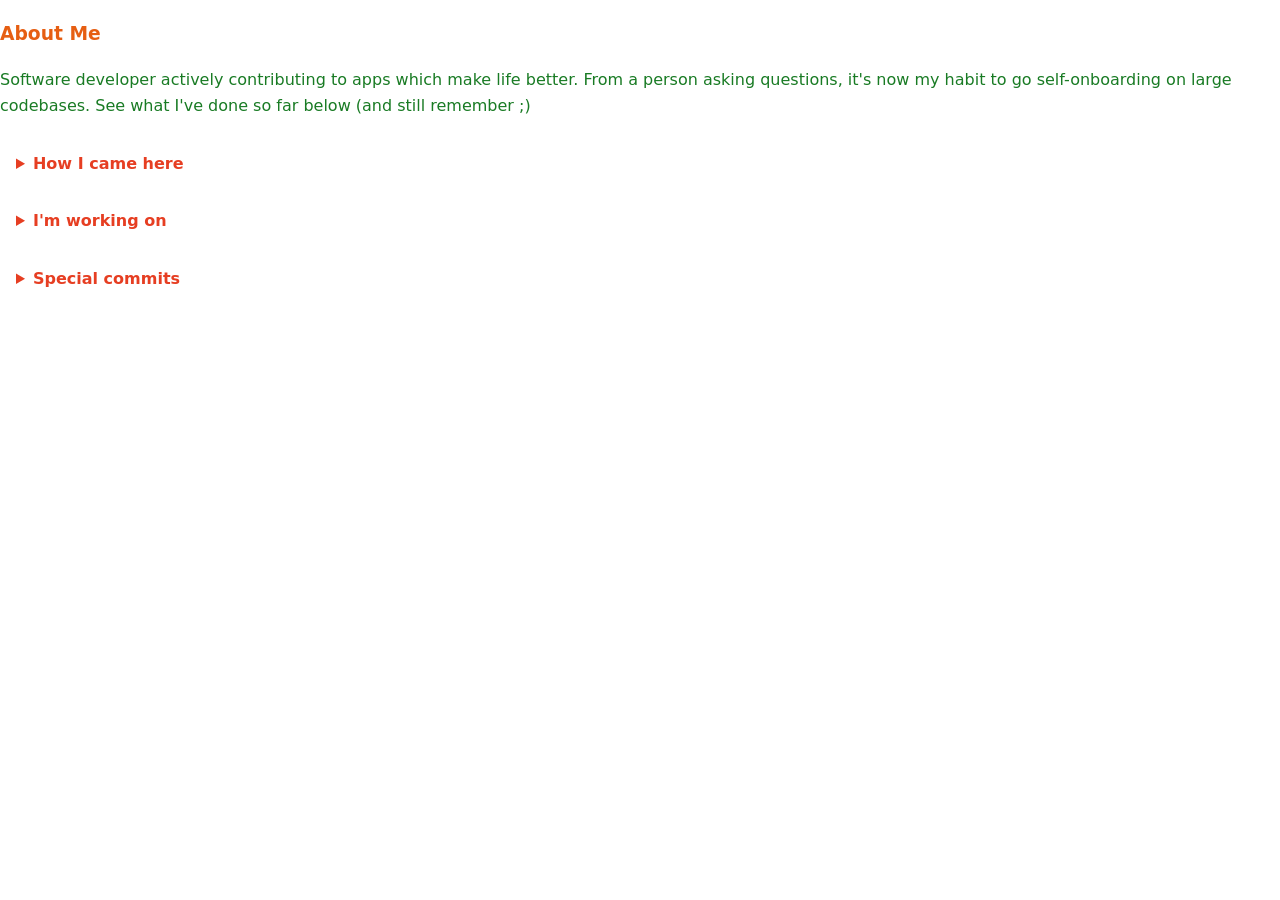
==== AboutMe.html @ f94e38d9 "MasterMind demo video" ====
<!DOCTYPE html>
<html lang="de">
<head>
  <meta charset="UTF-8" />
  <meta name="viewport" content="width=device-width, initial-scale=1.0" />
  <title>About Me</title>
  <link rel="stylesheet" href="./style/aboutMeStyle.css">
</head>
    <h3><a name="AboutMe">About Me</a></h3>
    <p>Software developer actively contributing to apps which make life better. From a person asking questions, it's now my habit to go self-onboarding on large codebases. See what I've done so far below (and still remember ;)</p>
    <details class="accordion" name="showmore"><summary>How I came here</summary>
    <div class="panel">
    <p>&hellip;</p>
    </div>
    </details>
    <details class="accordion" name="showmore"><summary>I'm working on</summary>
    <div class="panel">
    <ul>
      <li><a target="_blank" href="https://dgrothe-phd.github.io/foodQuery/">Food Query</a> Website (HTML/JS)</li>
      <li><a target="_blank" href="https://github.com/DGrothe-PhD/punktspiel">Punktspiel</a> Flutter mobile app</li>
      <li><a target="_blank" href="https://github.com/DGrothe-PhD/Mastermind">Mastermind</a> <span style="color:maroon" onClick="parent.showMasterMindVideo();">Demo</span>
      cardboard experience wordle game</li>
    </ul>
    </div>
    </details>
    <details class="accordion" name="showmore"><summary>Special commits</summary>
    <div class="panel">
    <ul>
      <li><span class="date">Jan 2026: </span><a href="https://github.com/signalapp/Signal-Desktop/issues/7690">Signal Desktop</a> bugfix</li>
      <li><span class="date">Mar 2026: </span>Translated <a href="https://github.com/v-gajjar/Minesweeper">Minesweeper React app</a></li>
    <ul>
    </div>
    </details>
<script src="./theme-toggle.js"></script>
---- style/aboutMeStyle.css ----
:root {
  --darkmodegreentext: #72ae32;
  --accent: #e63e22;
  --fg: #197b24;
  --link: #e65e12;
  --hint: rgba(97, 42, 42, 0.17);
  --border: #ddd;
  scrollbar-color: var(--darkmodegreentext) var(--hint);
  scrollbar-width: thin;
  scrollbar-gutter:stable;
}

*, *::before, *::after {
  box-sizing: border-box;
}

@media (prefers-color-scheme: dark) {
  :root {
    --fg: var(--darkmodegreentext);
    --hint: rgba(150, 120, 120, 0.3);
    --link: Tomato;
    --border: #333;
  }
}

body {
  font-family: system-ui, sans-serif;
  margin: 0;
  background: var(--bg);
  color: var(--fg);
  line-height: 1.6;
  transition: background-color 0.3s, color 0.3s;
}

body.dark-mode {
  --fg: var(--darkmodegreentext);
  --link: Tomato;
  --border: #333;
}

html.dark-mode {
  --hint: rgba(150, 120, 120, 0.3);
}

.hidden {
  display: none;
}

header h1 {
  margin: 0;
  font-size: 1.5rem;
}

main {
  padding: 1rem;
  background-repeat: no-repeat;
  background-attachment: fixed;
  background-size: cover;
}

a {
  color: var(--link);
  font-weight: bold;
}

.flex-parent {
  display: flex;
  /*padding: 20px;*/
  margin-right: 3rem;
  gap: 2rem;
  flex-wrap: wrap;
}

.flex-child {
  flex: 1 1 250px;
  padding: 10px;
  justify-content: space-between;
}

.card{
  border: 2px solid #888;
  border-radius: 17px;
  width: 30%;
  max-width: 450px;
  padding-inline: 1em;
  background-color: transparent;
  background-image: 
    linear-gradient(rgba(255, 255, 255, 0), rgba(42, 42, 42, 0), rgba(42, 42, 42, 0.17));
}

@media (max-width: 600px) {
  .flex-parent {
    flex-direction: column;
  }
  
  .card {
    width: 100%;
  }

  .flex-child {
    flex: 0 0 100%;
    width: 100%;
  }

  .thumbnail {
    max-width: 100%;
    width: 100%;
  }
}

.date{
  color: #888;
  font-style: italic;
}

/* Accordion design. Note that name attributes on details are already enough. */
.accordion {
  background-color: rgba(187, 42, 0, 0);
  color: #444;
  cursor: pointer;
  padding: 1em;
  border: none;
  outline: none;
  transition: 0.4s ease;
}

.active, .accordion:hover {
  background-color: rgba(230, 94, 18, 0.2);
}

.panel {
  cursor: default;
  padding: 0px 2px 0px 2px;
  border-radius: 5px;
  width: 100%;
  color: var(--fg);
  background-color: rgba(94, 94, 18, 0.3);
  overflow: hidden;
}
.panel ul{
  padding-left: 1.5em;
}
.panel ul li{
  padding: 0.2em;
}


details{
  text-align: justify;
  grid-template-rows: 0fr;
}

summary{
  color: var(--accent);
  font-weight: bold;
}

.grid{
  margin: 0;
  padding: 0;
  display: grid;
  grid-template-columns: 1fr 1fr;
  grid-gap: 1rem;
  width: 100%;
  box-sizing: border-box;
}

.thumbnail{
  /*max-width: 150px;*/
  width: 100%;
  border: 1.5px solid #888;
  border-radius: 8px;
  padding: 0.2em;
  margin: 0;
}

.thumbnail img{
  border: 1.5px solid #888;
  border-radius: 11px;
  width: 98%;
  height: 15vh;
  display: inline-block;
}


body.dark-mode main div {
  background-image: 
    linear-gradient(rgba(187, 42, 0, 0), rgba(42, 42, 42, 0.27), rgba(42, 42, 42, 0.27));
}
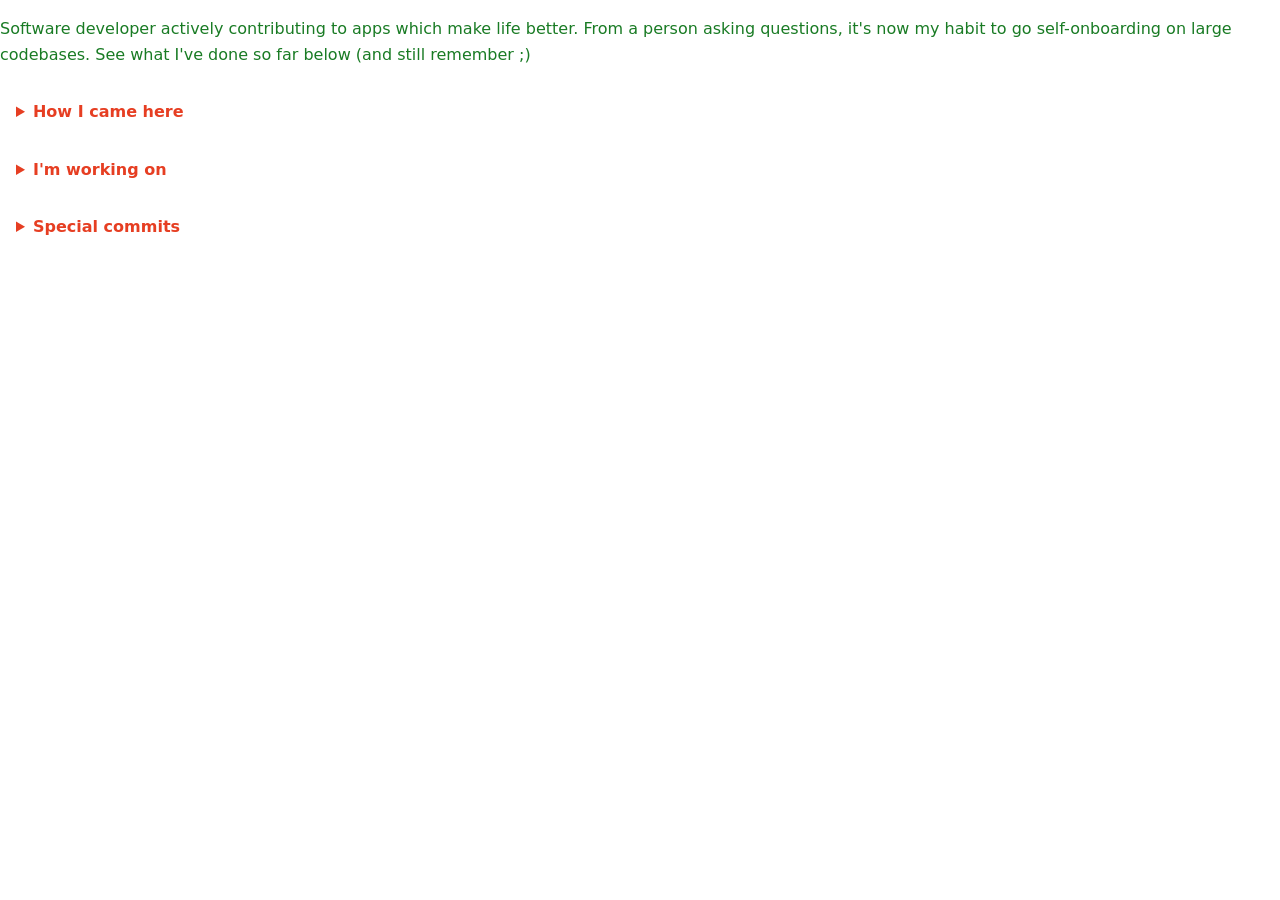
==== commit 4d0faeb5: "design shifts" ====
--- a/AboutMe.html
+++ b/AboutMe.html
@@ -6,7 +6,8 @@
   <title>About Me</title>
   <link rel="stylesheet" href="./style/aboutMeStyle.css">
 </head>
-    <h3><a name="AboutMe">About Me</a></h3>
+<body>
+  <div class="page">
     <p>Software developer actively contributing to apps which make life better. From a person asking questions, it's now my habit to go self-onboarding on large codebases. See what I've done so far below (and still remember ;)</p>
     <details class="accordion" name="showmore"><summary>How I came here</summary>
     <div class="panel">
@@ -18,7 +19,8 @@
     <ul>
       <li><a target="_blank" href="https://dgrothe-phd.github.io/foodQuery/">Food Query</a> Website (HTML/JS)</li>
       <li><a target="_blank" href="https://github.com/DGrothe-PhD/punktspiel">Punktspiel</a> Flutter mobile app</li>
-      <li><a target="_blank" href="https://github.com/DGrothe-PhD/Mastermind">Mastermind</a> <span style="color:maroon" onClick="parent.showMasterMindVideo();">Demo</span>
+      <li><a target="_blank" href="https://github.com/DGrothe-PhD/Mastermind">Mastermind</a> 
+         <button class="demo" type="button" tabindex="0" aria-label="Mastermind game demo video" style="color:maroon" onClick="parent.showMasterMindVideo();">Demo</button>
       cardboard experience wordle game</li>
     </ul>
     </div>
@@ -31,4 +33,7 @@
     <ul>
     </div>
     </details>
+  </div>
 <script src="./theme-toggle.js"></script>
+</body>
+</html>
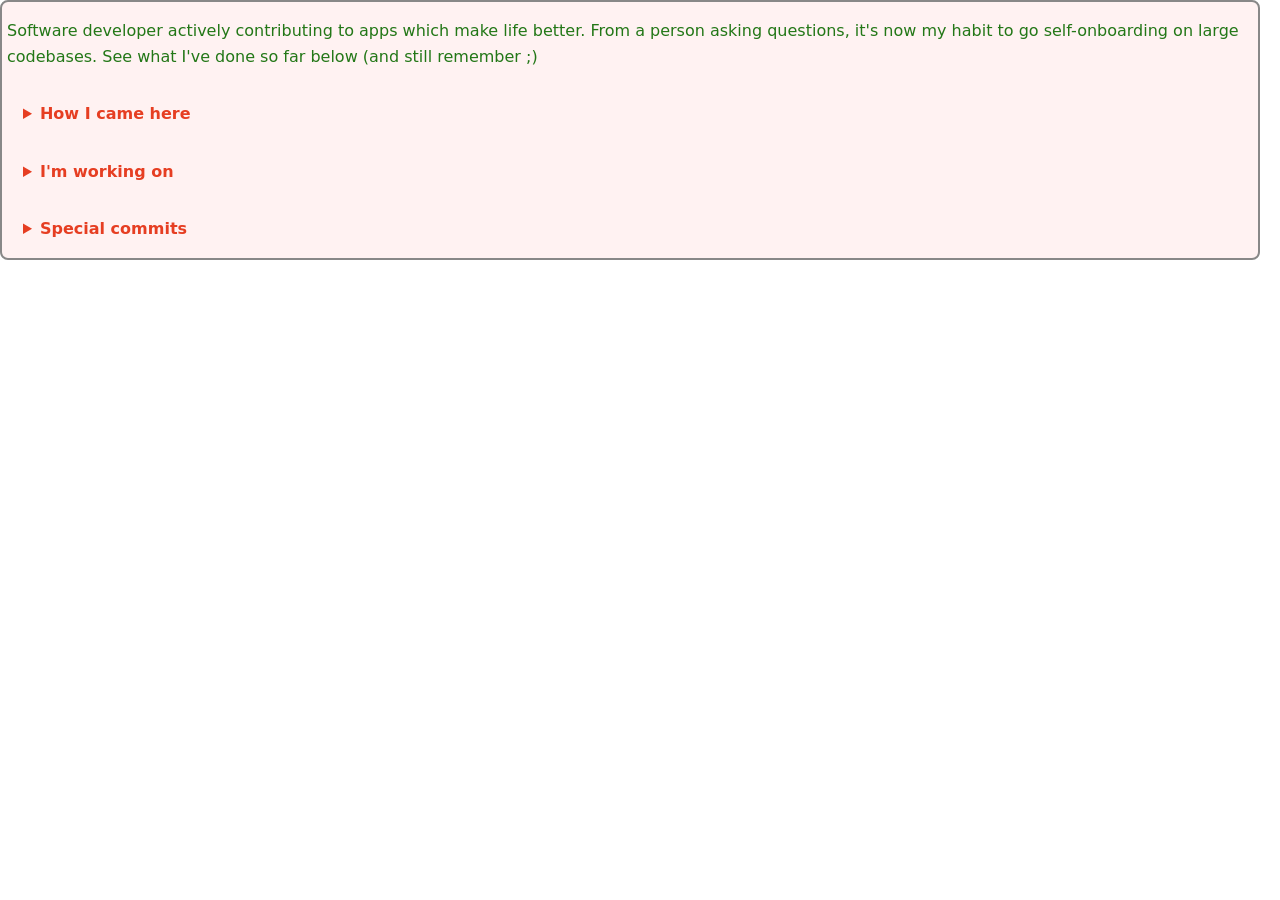
==== commit b319b4dd: "prep for next vid" ====
--- a/AboutMe.html
+++ b/AboutMe.html
@@ -18,7 +18,9 @@
     <div class="panel">
     <ul>
       <li><a target="_blank" href="https://dgrothe-phd.github.io/foodQuery/">Food Query</a> Website (HTML/JS)</li>
-      <li><a target="_blank" href="https://github.com/DGrothe-PhD/punktspiel">Punktspiel</a> Flutter mobile app</li>
+      <li><a target="_blank" href="https://github.com/DGrothe-PhD/punktspiel">Punktspiel</a> 
+      <!--<button class="demo" type="button" tabindex="0" aria-label="Mastermind game demo video" style="color:maroon" onClick="parent.showPunktspielVideo();">Demo</button>-->
+      Flutter mobile app</li>
       <li><a target="_blank" href="https://github.com/DGrothe-PhD/Mastermind">Mastermind</a> 
          <button class="demo" type="button" tabindex="0" aria-label="Mastermind game demo video" style="color:maroon" onClick="parent.showMasterMindVideo();">Demo</button>
       cardboard experience wordle game</li>
--- a/style/aboutMeStyle.css
+++ b/style/aboutMeStyle.css
@@ -1,7 +1,9 @@
 :root {
   --darkmodegreentext: #72ae32;
+  --darkmodebackground: rgba(11, 11, 15, 0.12);
   --accent: #e63e22;
-  --fg: #197b24;
+  --lightmodegreentext: #237717;
+  --lightmodebackground: rgba(255, 225, 225, 0.42);
   --link: #e65e12;
   --hint: rgba(97, 42, 42, 0.17);
   --border: #ddd;
@@ -14,28 +16,48 @@
   box-sizing: border-box;
 }
 
+body {
+  font-family: system-ui, sans-serif;
+  margin: 0;
+  color: var(--lightmodegreentext);
+  line-height: 1.6;
+  transition: background-color 0.3s, color 0.3s;
+	/*overflow: hidden;*/
+}
+
+.page {
+  background-color: var(--lightmodebackground);
+  border: 2px solid #888;
+  border-radius: 8px;
+  margin-top: 0;
+  margin-right: 10px;
+  padding: 0 5px 0 5px;
+  overflow: hidden;
+}
+
 @media (prefers-color-scheme: dark) {
   :root {
-    --fg: var(--darkmodegreentext);
+    color: var(--darkmodegreentext);
     --hint: rgba(150, 120, 120, 0.3);
     --link: Tomato;
     --border: #333;
   }
-}
-
-body {
-  font-family: system-ui, sans-serif;
-  margin: 0;
-  background: var(--bg);
-  color: var(--fg);
-  line-height: 1.6;
-  transition: background-color 0.3s, color 0.3s;
+  body {
+    color: var(--darkmodegreentext);
+    /*background-color: var(--darkmodebackground);*/
+    --link: Tomato;
+    --border: #333;
+  }
 }
 
 body.dark-mode {
-  --fg: var(--darkmodegreentext);
+  color: var(--darkmodegreentext);
   --link: Tomato;
   --border: #333;
+}
+
+body.dark-mode .page {
+  background-color: var(--darkmodebackground);
 }
 
 html.dark-mode {
@@ -133,8 +155,7 @@
   padding: 0px 2px 0px 2px;
   border-radius: 5px;
   width: 100%;
-  color: var(--fg);
-  background-color: rgba(94, 94, 18, 0.3);
+  color: var(--lightmodegreentext);
   overflow: hidden;
 }
 .panel ul{
@@ -142,6 +163,17 @@
 }
 .panel ul li{
   padding: 0.2em;
+  background-color: rgba(255, 255, 255, 0.17);
+}
+
+.demo {
+  padding-inline: 10px;
+  border: 2px solid #888;
+  border-radius: 5px;
+  cursor: pointer;
+  background-color: goldenrod;
+  background-image: 
+    linear-gradient(rgba(255, 255, 255, 0.05), rgba(42, 42, 42, 0), rgba(42, 42, 42, 0.17));
 }
 
 
